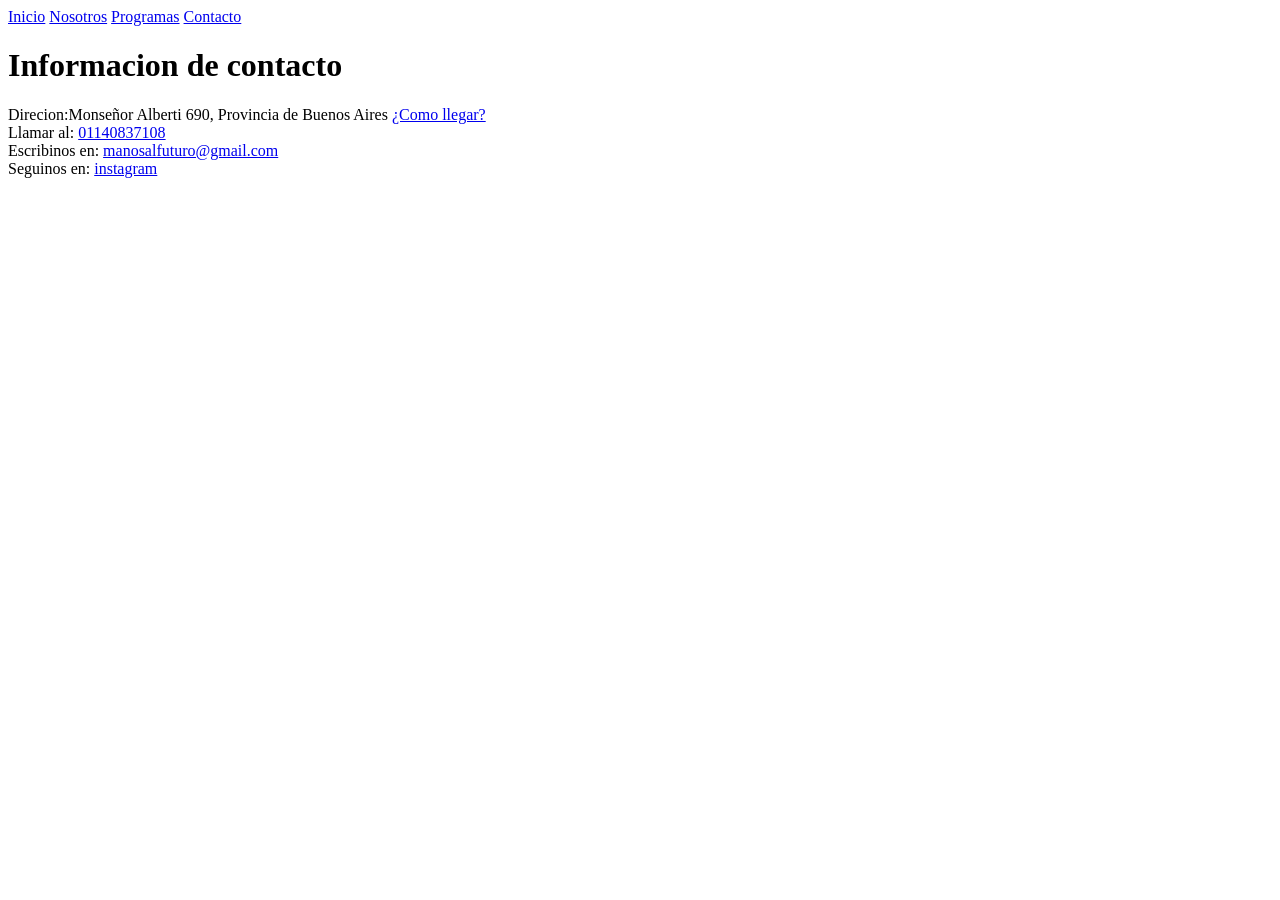
==== contacto.html @ b1430c81 "feat: agrege nav en todos las paginas" ====
<!DOCTYPE html>
<html lang="es">
    <head>
        <meta charset="UTF-8">
        <meta name="viewport" content="width=device-width, initial-scale=1.0">
        <title>Contactos</title>
    </head>
    <body>
         <nav>
        <a href="index.html">Inicio</a>
        <a href="nosotros.html">Nosotros</a>
        <a href="Programas.html">Programas</a>
        <a href="contacto.html">Contacto</a>
    </nav>
        <h1>Informacion de contacto</h1>
        <h2></h3>
        <p>
            Direcion:Monseñor Alberti 690, Provincia de Buenos Aires
            <a  href="https://www.google.com/maps/place/Fundacion+Escolares/@-34.4705504,-58.6862778,11z/data=!4m10!1m2!2m1!1sfundaciones+educativas+en+argentina!3m6!1s0x95bcb03cd8914271:0xf939d3e6d169eeed!8m2!3d-34.4705504!4d-58.5214829!15sCiNmdW5kYWNpb25lcyBlZHVjYXRpdmFzIGVuIGFyZ2VudGluYZIBF25vbl9wcm9maXRfb3JnYW5pemF0aW9u4AEA!16s%2Fg%2F11bbrhvqyq?entry=ttu&g_ep=EgoyMDI2MDQyMC4wIKXMDSoASAFQAw%3D%3D"
            target="_blank">¿Como llegar?</a><br>
            Llamar al:
            <a href="tel:+5401140837108">01140837108</a><br>
            Escribinos en:
            <a href="manos al futuro:manosalfuturo@gmail.com">manosalfuturo@gmail.com</a><br>
            Seguinos en:
            <a href="https://www.instagram.com/omfa_refugio/"
            target="_blank">instagram</a>
        </p>   
    </body>
</html>
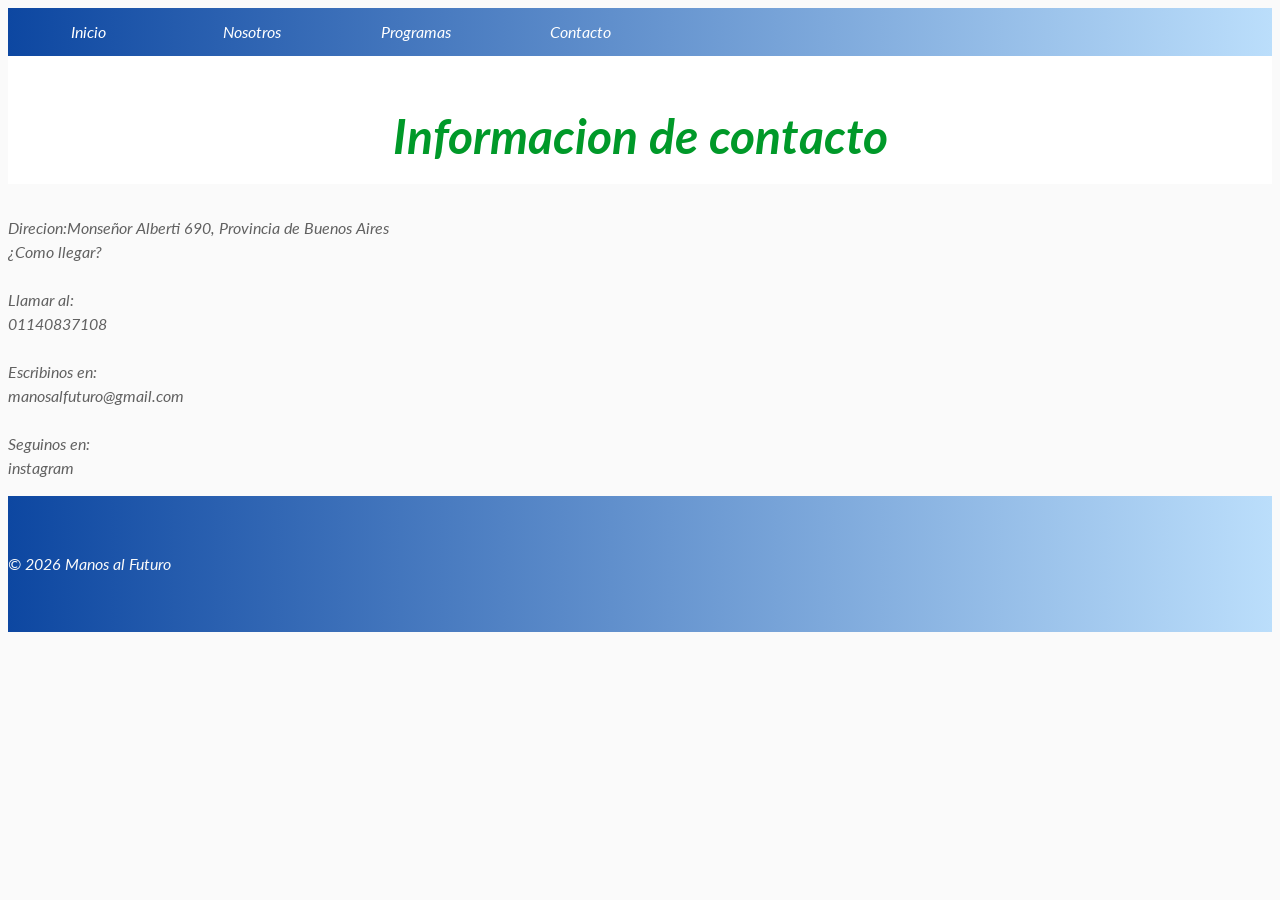
==== commit da5a4063: "feat: agrege un link de google fonts" ====
--- a/contacto.html
+++ b/contacto.html
@@ -2,18 +2,23 @@
 <html lang="es">
     <head>
         <meta charset="UTF-8">
+        <link rel="stylesheet" href="css/estilos.css">
         <meta name="viewport" content="width=device-width, initial-scale=1.0">
         <title>Contactos</title>
+        <link href="https://fonts.googleapis.com/css2?family=Cause:wght@100..900&family=Inter:ital,opsz,wght@0,14..32,100..900;1,14..32,100..900&family=Lato:ital,wght@0,100;0,300;0,400;0,700;0,900;1,100;1,300;1,400;1,700;1,900&family=Playwrite+GB+J+Guides:ital@0;1&family=Roboto:ital,wght@0,100..900;1,100..900&display=swap" rel="stylesheet">
     </head>
     <body>
-         <nav>
-        <a href="index.html">Inicio</a>
-        <a href="nosotros.html">Nosotros</a>
-        <a href="Programas.html">Programas</a>
-        <a href="contacto.html">Contacto</a>
-    </nav>
-        <h1>Informacion de contacto</h1>
-        <h2></h3>
+        <header>
+            <nav>
+                <ul>
+                    <li><a href="index.html">Inicio</a></li>
+                    <li><a href="nosotros.html">Nosotros</a></li>
+                    <li><a href="Programas.html">Programas</a></li>
+                    <li><a href="contacto.html">Contacto</a></li>
+                </ul>
+            </nav>
+            <h1>Informacion de contacto</h1>
+        </header>
         <p>
             Direcion:Monseñor Alberti 690, Provincia de Buenos Aires
             <a  href="https://www.google.com/maps/place/Fundacion+Escolares/@-34.4705504,-58.6862778,11z/data=!4m10!1m2!2m1!1sfundaciones+educativas+en+argentina!3m6!1s0x95bcb03cd8914271:0xf939d3e6d169eeed!8m2!3d-34.4705504!4d-58.5214829!15sCiNmdW5kYWNpb25lcyBlZHVjYXRpdmFzIGVuIGFyZ2VudGluYZIBF25vbl9wcm9maXRfb3JnYW5pemF0aW9u4AEA!16s%2Fg%2F11bbrhvqyq?entry=ttu&g_ep=EgoyMDI2MDQyMC4wIKXMDSoASAFQAw%3D%3D"
@@ -25,6 +30,9 @@
             Seguinos en:
             <a href="https://www.instagram.com/omfa_refugio/"
             target="_blank">instagram</a>
-        </p>   
+        </p>
+        <footer>
+            <p>© 2026 Manos al Futuro</p>
+        </footer>   
     </body>
 </html>
--- a/css/estilos.css
+++ b/css/estilos.css
@@ -0,0 +1,67 @@
+:root {
+--color-primario: #ffffff;
+--color-secundario: #009929;
+--color-terciario:#424242;
+--color-cuartario:#0D47A1;
+--color-quinto:#BBDEFB;
+--color-acento: #BDBDBD;
+--color-fondo: #FAFAFA;
+--color-texto: #616161;
+}
+body {
+  line-height:  1.5em;
+  background-color: var(--color-fondo);
+  color:var(--color-texto);
+  font-family: "Lato", sans-serif;
+  font-weight: 400;
+  font-style: italic;
+  font-size: 1rem;
+}
+header{
+background-color: var(--color-primario);
+}
+h1{
+color: var(--color-secundario);
+font-size: 3rem;
+text-align: center;
+line-height: 6rem;
+}
+
+h2{
+color: var(--color-terciario);
+font-size: 2rem;
+text-indent: 1rem;
+}
+a {
+  text-decoration: none;
+  color: inherit;
+  display: block;
+}
+
+nav {
+  color: var(--color-primario);
+  background: linear-gradient(to right,var(--color-cuartario),var(--color-quinto));
+ul{
+  list-style: none;
+  padding: 0;
+  margin: 0;
+line-height: 3rem;
+}
+  li{ 
+  width: 10rem; 
+  display: inline-block;
+  text-align: center;
+}
+
+}
+a:hover{
+  background: var(--color-quinto);
+  color: var(--color-terciario)
+}
+
+footer{
+  background: linear-gradient(to right,var(--color-cuartario),var(--color-quinto));
+  color: var(--color-fondo);
+  width: 100%;
+  padding: 2.5rem 0;
+}
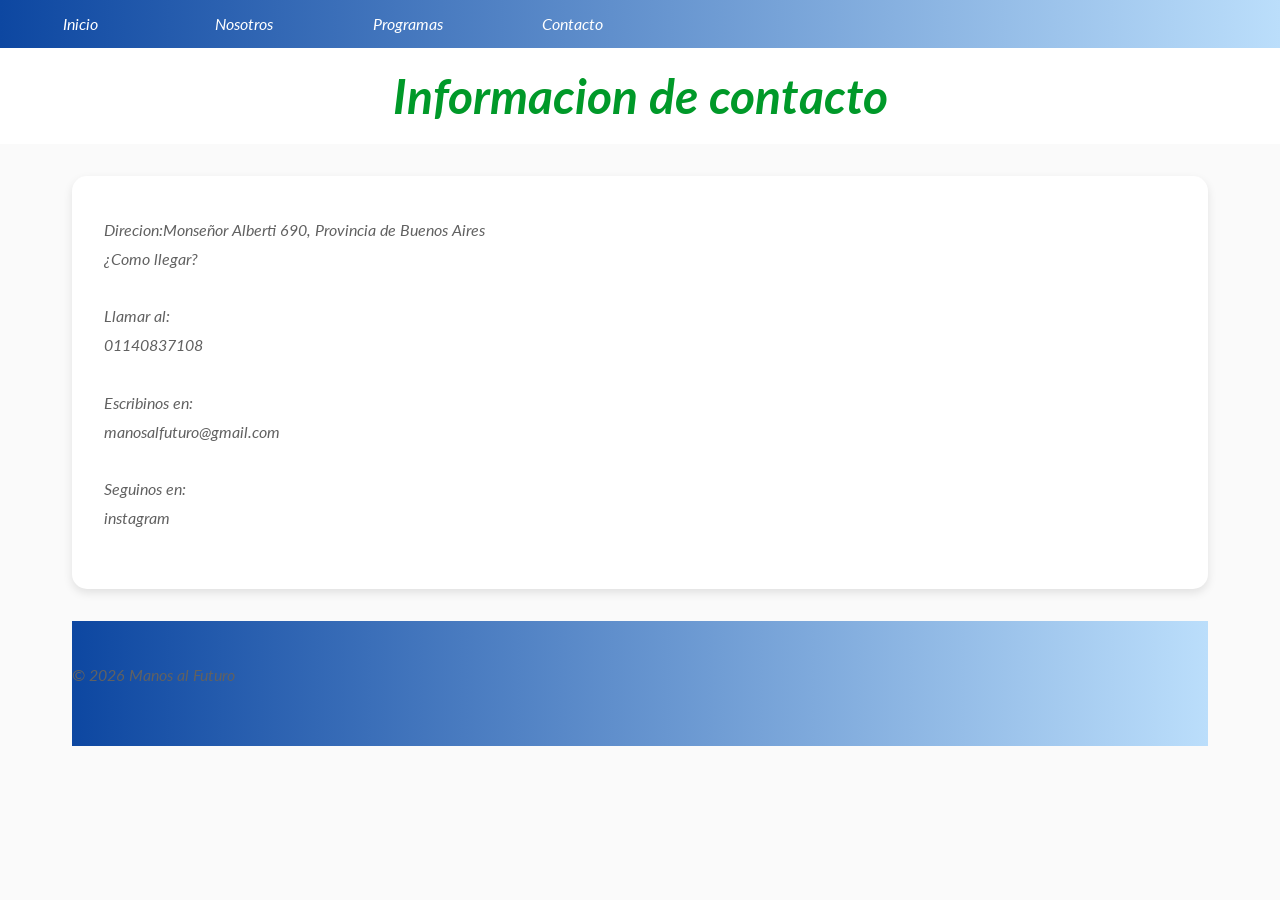
==== commit 414ba639: "Update contacto.html" ====
--- a/contacto.html
+++ b/contacto.html
@@ -19,20 +19,28 @@
             </nav>
             <h1>Informacion de contacto</h1>
         </header>
-        <p>
-            Direcion:Monseñor Alberti 690, Provincia de Buenos Aires
-            <a  href="https://www.google.com/maps/place/Fundacion+Escolares/@-34.4705504,-58.6862778,11z/data=!4m10!1m2!2m1!1sfundaciones+educativas+en+argentina!3m6!1s0x95bcb03cd8914271:0xf939d3e6d169eeed!8m2!3d-34.4705504!4d-58.5214829!15sCiNmdW5kYWNpb25lcyBlZHVjYXRpdmFzIGVuIGFyZ2VudGluYZIBF25vbl9wcm9maXRfb3JnYW5pemF0aW9u4AEA!16s%2Fg%2F11bbrhvqyq?entry=ttu&g_ep=EgoyMDI2MDQyMC4wIKXMDSoASAFQAw%3D%3D"
-            target="_blank">¿Como llegar?</a><br>
-            Llamar al:
-            <a href="tel:+5401140837108">01140837108</a><br>
-            Escribinos en:
-            <a href="manos al futuro:manosalfuturo@gmail.com">manosalfuturo@gmail.com</a><br>
-            Seguinos en:
-            <a href="https://www.instagram.com/omfa_refugio/"
-            target="_blank">instagram</a>
-        </p>
+        
+        <main class="programas-flex">
+
+            <section>
+            <p>
+                Direcion:Monseñor Alberti 690, Provincia de Buenos Aires
+                <a  href="https://www.google.com/maps/place/Fundacion+Escolares/@-34.4705504,-58.6862778,11z/data=!4m10!1m2!2m1!1sfundaciones+educativas+en+argentina!3m6!1s0x95bcb03cd8914271:0xf939d3e6d169eeed!8m2!3d-34.4705504!4d-58.5214829!15sCiNmdW5kYWNpb25lcyBlZHVjYXRpdmFzIGVuIGFyZ2VudGluYZIBF25vbl9wcm9maXRfb3JnYW5pemF0aW9u4AEA!16s%2Fg%2F11bbrhvqyq?entry=ttu&g_ep=EgoyMDI2MDQyMC4wIKXMDSoASAFQAw%3D%3D"
+                target="_blank">¿Como llegar?</a><br>
+                 Llamar al:
+                <a href="tel:+5401140837108">01140837108</a><br>
+                Escribinos en:
+                <a href="manos al futuro:manosalfuturo@gmail.com">manosalfuturo@gmail.com</a><br>
+                Seguinos en:
+                <a href="https://www.instagram.com/omfa_refugio/"
+                 target="_blank">instagram</a>
+            </p>
+            </section>
+        
         <footer>
             <p>© 2026 Manos al Futuro</p>
         </footer>   
+
+        </main>
     </body>
-</html>+</html>
--- a/css/estilos.css
+++ b/css/estilos.css
@@ -1,67 +1,217 @@
 :root {
---color-primario: #ffffff;
---color-secundario: #009929;
---color-terciario:#424242;
---color-cuartario:#0D47A1;
---color-quinto:#BBDEFB;
---color-acento: #BDBDBD;
---color-fondo: #FAFAFA;
---color-texto: #616161;
-}
-body {
-  line-height:  1.5em;
-  background-color: var(--color-fondo);
+  --color-primario: #ffffff;
+  --color-secundario: #009929;
+  --color-terciario: #424242;
+  --color-cuartario: #0D47A1;
+  --color-quinto: #BBDEFB;
+  --color-acento: #BDBDBD;
+  --color-fondo: #FAFAFA;
+  --color-texto: #616161;
+}
+
+*{
+  box-sizing:border-box;
+  margin:0;
+  padding:0;
+}
+
+body{
+  background-color:var(--color-fondo);
   color:var(--color-texto);
-  font-family: "Lato", sans-serif;
-  font-weight: 400;
-  font-style: italic;
-  font-size: 1rem;
-}
+  font-family:"Lato", sans-serif;
+  font-weight:400;
+  font-style:italic;
+  font-size:1rem;
+  line-height:1.5em;
+}
+
+a{
+  text-decoration:none;
+  color:inherit;
+  display:block;
+}
+
 header{
-background-color: var(--color-primario);
-}
+  background-color:var(--color-primario);
+}
+
+nav{
+  color:var(--color-primario);
+  background:linear-gradient(
+    to right,
+    var(--color-cuartario),
+    var(--color-quinto)
+  );
+}
+
+ul{
+  list-style:none;
+  padding:0;
+  margin:0;
+  line-height:3rem;
+}
+
+li{
+  width:10rem;
+  display:inline-block;
+  text-align:center;
+}
+
+a:hover{
+  background:var(--color-quinto);
+  color:var(--color-terciario);
+}
+
 h1{
-color: var(--color-secundario);
-font-size: 3rem;
-text-align: center;
-line-height: 6rem;
+  color:var(--color-secundario);
+  font-size:3rem;
+  text-align:center;
+  line-height:6rem;
+}
+
+table{
+  color:var(--color-texto);
+  background-color:var(--color-quinto);
+  border-color:var(--color-cuartario);
+  border-block-start-color:var(--color-secundario);
+  margin-inline-start:3rem;
+  width:600px;
+  margin-inline-start: 2rem;
+}
+
+main{
+  max-width:1200px;
+  margin:auto;
+  padding:2rem;
+}
+
+section{
+  background-color:var(--color-primario);
+  margin:2rem 0;
+  padding:2rem;
+  border-radius:15px;
+  box-shadow:0 4px 10px rgba(0,0,0,0.1);
+}
+
+article{
+  margin-bottom:1rem;
+  padding:1rem;
+  border-left:5px solid var(--color-secundario);
 }
 
 h2{
-color: var(--color-terciario);
-font-size: 2rem;
-text-indent: 1rem;
-}
-a {
-  text-decoration: none;
-  color: inherit;
-  display: block;
-}
-
-nav {
-  color: var(--color-primario);
-  background: linear-gradient(to right,var(--color-cuartario),var(--color-quinto));
-ul{
-  list-style: none;
-  padding: 0;
-  margin: 0;
-line-height: 3rem;
-}
-  li{ 
-  width: 10rem; 
-  display: inline-block;
-  text-align: center;
-}
-
-}
-a:hover{
-  background: var(--color-quinto);
-  color: var(--color-terciario)
-}
+  color:var(--color-terciario);
+  font-size:2rem;
+  text-align:center;
+  margin-bottom:1rem;
+}
+
+h3{
+  color:var(--color-cuartario);
+  font-size:1.5rem;
+  margin-bottom:1rem;
+}
+
+p{
+  color:var(--color-texto);
+  font-size:1rem;
+  text-align:justify;
+  line-height:1.8;
+  margin-bottom:1rem;
+}
+
+section p{
+  padding:0.5rem 0;
+}
+
+article p{
+  margin-left:0.5rem;
+}
+
+figure{
+  text-align:center;
+  margin-top:1.5rem;
+}
+
+img{
+  max-width:100%;
+  height:auto;
+  border-radius:15px;
+}
+
+figcaption{
+  margin-top:1rem;
+  font-style:italic;
+}
+
+
+
+
+.programas-flex{
+  display:flex;
+  flex-wrap:wrap;
+  gap:2rem;
+  justify-content:center;
+  align-items:stretch;
+}
+
+.programas-flex section{
+  flex:1 1 350px;
+  margin:0;
+}
+
+.programas-flex article{
+  height:100%;
+  display:flex;
+  flex-direction:column;
+  transition:transform .3s ease;
+}
+
+.programas-flex figure{
+  margin-top:auto;
+}
+
+.programas-flex article:hover{
+  transform:translateY(-5px);
+}
+
+.programas-flex ul {
+    list-style-type: disc; /* Fuerza a que se vean los puntitos */
+    padding-left: 20px;    /* Deja espacio a la izquierda para que no se corten */
+}
+
+
+
 
 footer{
-  background: linear-gradient(to right,var(--color-cuartario),var(--color-quinto));
-  color: var(--color-fondo);
-  width: 100%;
-  padding: 2.5rem 0;
-}
+  background:linear-gradient(
+    to right,
+    var(--color-cuartario),
+    var(--color-quinto)
+  );
+  color:var(--color-fondo);
+  width:100%;
+  padding:2.5rem 0;
+}
+
+
+@media (max-width:768px){
+
+  main{
+    padding:1rem;
+  }
+
+  section{
+    padding:1.5rem;
+  }
+
+  h2{
+    font-size:1.5rem;
+  }
+
+  .programas-flex{
+    flex-direction:column;
+  }
+
+}
+
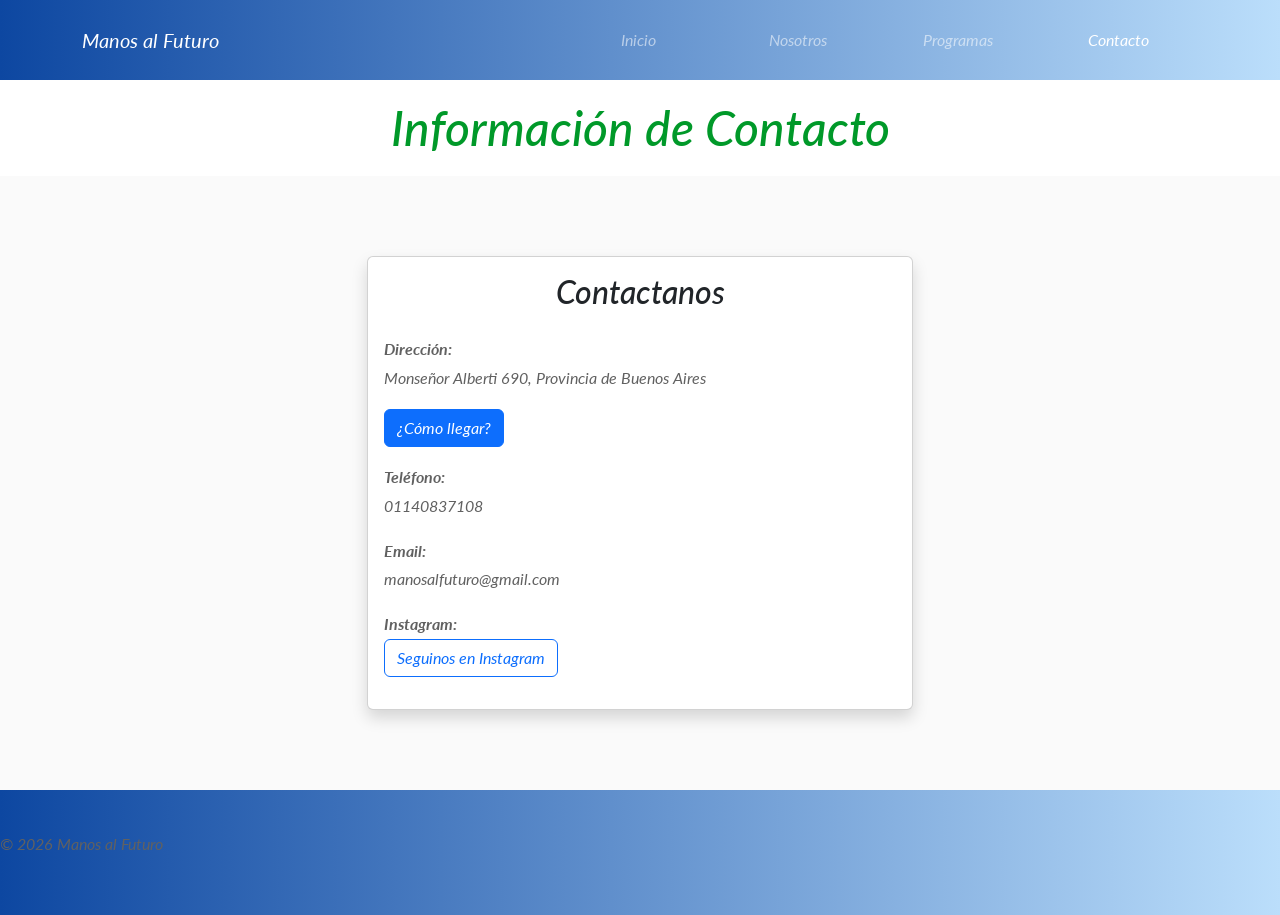
==== commit 1f0dcda8: "Update contacto.html" ====
--- a/contacto.html
+++ b/contacto.html
@@ -1,46 +1,129 @@
 <!DOCTYPE html>
 <html lang="es">
-    <head>
-        <meta charset="UTF-8">
-        <link rel="stylesheet" href="css/estilos.css">
-        <meta name="viewport" content="width=device-width, initial-scale=1.0">
-        <title>Contactos</title>
-        <link href="https://fonts.googleapis.com/css2?family=Cause:wght@100..900&family=Inter:ital,opsz,wght@0,14..32,100..900;1,14..32,100..900&family=Lato:ital,wght@0,100;0,300;0,400;0,700;0,900;1,100;1,300;1,400;1,700;1,900&family=Playwrite+GB+J+Guides:ital@0;1&family=Roboto:ital,wght@0,100..900;1,100..900&display=swap" rel="stylesheet">
-    </head>
-    <body>
-        <header>
-            <nav>
-                <ul>
-                    <li><a href="index.html">Inicio</a></li>
-                    <li><a href="nosotros.html">Nosotros</a></li>
-                    <li><a href="Programas.html">Programas</a></li>
-                    <li><a href="contacto.html">Contacto</a></li>
+
+<head>
+    <meta charset="UTF-8">
+    <meta name="viewport" content="width=device-width, initial-scale=1.0">
+
+    <title>Contactos</title>
+
+    
+    <link href="https://cdn.jsdelivr.net/npm/bootstrap@5.3.3/dist/css/bootstrap.min.css" rel="stylesheet">
+
+   
+    <link rel="stylesheet" href="css/estilos.css">
+
+
+    <link href="https://fonts.googleapis.com/css2?family=Lato:wght@300;400;700&display=swap" rel="stylesheet">
+</head>
+
+<body>
+
+<header>
+
+
+    <nav class="navbar navbar-expand-lg navbar-dark bg-primary">
+        <div class="container">
+
+            <a class="navbar-brand" href="index.html">Manos al Futuro</a>
+
+            <button class="navbar-toggler" type="button" data-bs-toggle="collapse"
+                data-bs-target="#menuPrincipal">
+                <span class="navbar-toggler-icon"></span>
+            </button>
+
+            <div class="collapse navbar-collapse" id="menuPrincipal">
+                <ul class="navbar-nav ms-auto">
+
+                    <li class="nav-item">
+                        <a class="nav-link" href="index.html">Inicio</a>
+                    </li>
+
+                    <li class="nav-item">
+                        <a class="nav-link" href="nosotros.html">Nosotros</a>
+                    </li>
+
+                    <li class="nav-item">
+                        <a class="nav-link" href="programas.html">Programas</a>
+                    </li>
+
+                    <li class="nav-item">
+                        <a class="nav-link active" href="contacto.html">Contacto</a>
+                    </li>
+
                 </ul>
-            </nav>
-            <h1>Informacion de contacto</h1>
-        </header>
-        
-        <main class="programas-flex">
+            </div>
 
-            <section>
-            <p>
-                Direcion:Monseñor Alberti 690, Provincia de Buenos Aires
-                <a  href="https://www.google.com/maps/place/Fundacion+Escolares/@-34.4705504,-58.6862778,11z/data=!4m10!1m2!2m1!1sfundaciones+educativas+en+argentina!3m6!1s0x95bcb03cd8914271:0xf939d3e6d169eeed!8m2!3d-34.4705504!4d-58.5214829!15sCiNmdW5kYWNpb25lcyBlZHVjYXRpdmFzIGVuIGFyZ2VudGluYZIBF25vbl9wcm9maXRfb3JnYW5pemF0aW9u4AEA!16s%2Fg%2F11bbrhvqyq?entry=ttu&g_ep=EgoyMDI2MDQyMC4wIKXMDSoASAFQAw%3D%3D"
-                target="_blank">¿Como llegar?</a><br>
-                 Llamar al:
-                <a href="tel:+5401140837108">01140837108</a><br>
-                Escribinos en:
-                <a href="manos al futuro:manosalfuturo@gmail.com">manosalfuturo@gmail.com</a><br>
-                Seguinos en:
-                <a href="https://www.instagram.com/omfa_refugio/"
-                 target="_blank">instagram</a>
-            </p>
-            </section>
-        
-        <footer>
-            <p>© 2026 Manos al Futuro</p>
-        </footer>   
+        </div>
+    </nav>
 
-        </main>
-    </body>
+    <h1>Información de Contacto</h1>
+
+</header>
+
+<main class="container my-5">
+
+    <div class="row justify-content-center">
+
+        <div class="col-12 col-md-8 col-lg-6">
+
+            <div class="card shadow">
+
+                <div class="card-body">
+
+                    <h2 class="card-title text-center mb-4">
+                        Contactanos
+                    </h2>
+
+                    <p>
+                        <strong>Dirección:</strong><br>
+                        Monseñor Alberti 690, Provincia de Buenos Aires
+                    </p>
+
+                    <a href="https://www.google.com/maps/place/Fundacion+Escolares/@-34.4705504,-58.6862778,11z/data=!4m10!1m2!2m1!1sfundaciones+educativas+en+argentina!3m6!1s0x95bcb03cd8914271:0xf939d3e6d169eeed!8m2!3d-34.4705504!4d-58.5214829!15sCiNmdW5kYWNpb25lcyBlZHVjYXRpdmFzIGVuIGFyZ2VudGluYZIBF25vbl9wcm9maXRfb3JnYW5pemF0aW9u4AEA!16s%2Fg%2F11bbrhvqyq?entry=ttu&g_ep=EgoyMDI2MDQyMC4wIKXMDSoASAFQAw%3D%3D"
+                        target="_blank"
+                        class="btn btn-primary mb-3">
+                        ¿Cómo llegar?
+                    </a>
+
+                    <p>
+                        <strong>Teléfono:</strong><br>
+                        <a href="tel:+5401140837108">
+                            01140837108
+                        </a>
+                    </p>
+
+                    <p>
+                        <strong>Email:</strong><br>
+                        <a href="mailto:manosalfuturo@gmail.com">
+                            manosalfuturo@gmail.com
+                        </a>
+                    </p>
+
+                    <p>
+                        <strong>Instagram:</strong><br>
+                        <a href="https://www.instagram.com/omfa_refugio/"
+                            target="_blank"
+                            class="btn btn-outline-primary">
+                            Seguinos en Instagram
+                        </a>
+                    </p>
+
+                </div>
+
+            </div>
+
+        </div>
+
+    </div>
+
+</main>
+
+<footer>
+    <p>© 2026 Manos al Futuro</p>
+</footer>
+
+<script src="https://cdn.jsdelivr.net/npm/bootstrap@5.3.3/dist/js/bootstrap.bundle.min.js"></script>
+
+</body>
 </html>
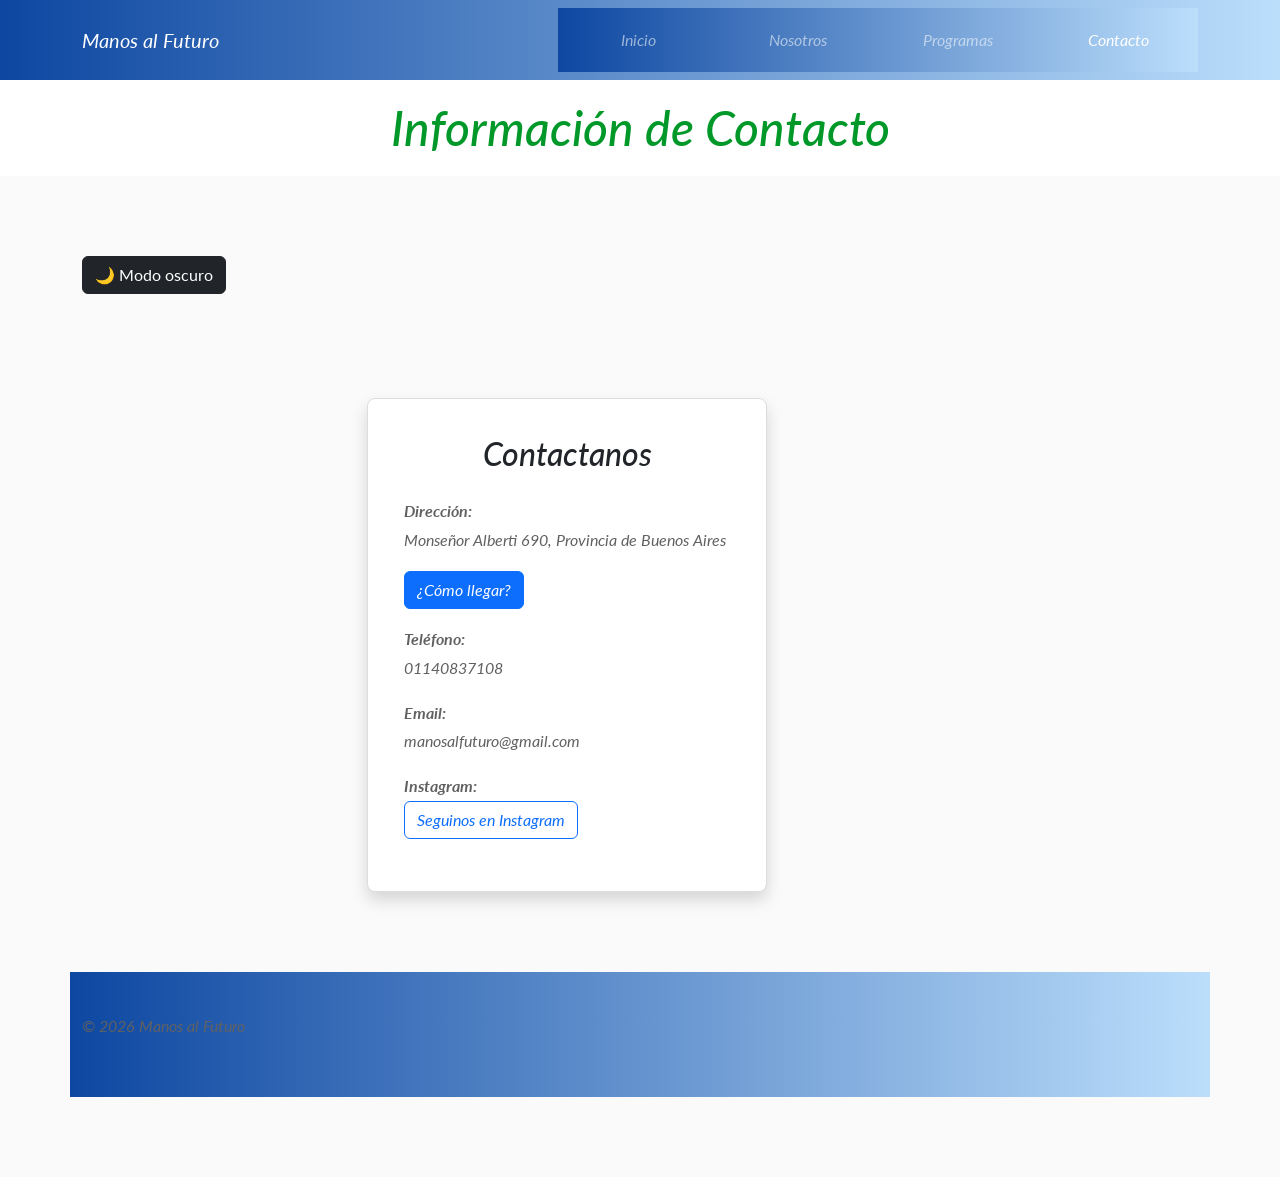
==== commit fe47887e: "Update contacto.html" ====
--- a/contacto.html
+++ b/contacto.html
@@ -9,8 +9,6 @@
 
     
     <link href="https://cdn.jsdelivr.net/npm/bootstrap@5.3.3/dist/css/bootstrap.min.css" rel="stylesheet">
-
-   
     <link rel="stylesheet" href="css/estilos.css">
 
 
@@ -63,6 +61,13 @@
 
 <main class="container my-5">
 
+    <button id="btn-modo" class="btn btn-dark mb-4">
+        🌙 Modo oscuro
+    </button>
+    <div class="row justify-content-center">
+
+<main class="container my-5">
+
     <div class="row justify-content-center">
 
         <div class="col-12 col-md-8 col-lg-6">
@@ -82,6 +87,7 @@
 
                     <a href="https://www.google.com/maps/place/Fundacion+Escolares/@-34.4705504,-58.6862778,11z/data=!4m10!1m2!2m1!1sfundaciones+educativas+en+argentina!3m6!1s0x95bcb03cd8914271:0xf939d3e6d169eeed!8m2!3d-34.4705504!4d-58.5214829!15sCiNmdW5kYWNpb25lcyBlZHVjYXRpdmFzIGVuIGFyZ2VudGluYZIBF25vbl9wcm9maXRfb3JnYW5pemF0aW9u4AEA!16s%2Fg%2F11bbrhvqyq?entry=ttu&g_ep=EgoyMDI2MDQyMC4wIKXMDSoASAFQAw%3D%3D"
                         target="_blank"
+                        rel="noopener noreferrer"
                         class="btn btn-primary mb-3">
                         ¿Cómo llegar?
                     </a>
@@ -104,6 +110,7 @@
                         <strong>Instagram:</strong><br>
                         <a href="https://www.instagram.com/omfa_refugio/"
                             target="_blank"
+                            rel="noopener noreferrer"
                             class="btn btn-outline-primary">
                             Seguinos en Instagram
                         </a>
@@ -124,6 +131,6 @@
 </footer>
 
 <script src="https://cdn.jsdelivr.net/npm/bootstrap@5.3.3/dist/js/bootstrap.bundle.min.js"></script>
-
+<script src="Javascript/main.js"></script>
 </body>
 </html>
--- a/css/estilos.css
+++ b/css/estilos.css
@@ -1,3 +1,4 @@
+/* Colores de la pagina --------------------------------------------------------------------------------------*/
 :root {
   --color-primario: #ffffff;
   --color-secundario: #009929;
@@ -9,11 +10,10 @@
   --color-texto: #616161;
 }
 
-*{
-  box-sizing:border-box;
-  margin:0;
-  padding:0;
-}
+
+
+
+/* Aspecto general de la pagina -------------------------------------------------------------------------------------------*/
 
 body{
   background-color:var(--color-fondo);
@@ -25,14 +25,113 @@
   line-height:1.5em;
 }
 
-a{
-  text-decoration:none;
-  color:inherit;
-  display:block;
-}
+main{
+  max-width:1200px;
+  margin:auto;
+  padding:2rem;
+}
+
+
+  
+
+
+
+/* Aspecto de las Box ---------------------------------------------------*/
+
+.card{
+   flex: 1 1 calc(25% - 20px); 
+  min-width: 250px; 
+  max-width: 400px; 
+  background-color: #ffffff;
+  border: 1px solid #ddd;
+  border-radius: 8px;
+  padding: 20px;
+  box-shadow: 0 4px 6px rgba(0, 0, 0, 0.1);
+}
+
+*{
+  box-sizing:border-box;
+  margin:0;
+  padding:0;
+}
+
+
+/* Tabla e Images -------------------------------------------------------*/
+  
+table{
+  color:var(--color-texto);
+  background-color:var(--color-quinto);
+  border-color:var(--color-cuartario);
+  border-block-start-color:var(--color-secundario);
+  margin-inline-start:2rem;
+  width:600px;
+}
+
+img{
+  max-width:100%;
+  height:auto;
+  border-radius:15px;
+}
+
+figure{
+  text-align:center;
+  margin-top:1.5rem;
+}
+
+figcaption{
+  margin-top:1rem;
+  font-style:italic;
+}
+
+
+
+
+
+
+
+/* Visualizacion de Titulos, Subtitulos y textos ------------------------------------------------------------------------*/
+
+h1{
+  color:var(--color-secundario);
+  font-size:3rem;
+  text-align:center;
+  line-height:6rem;
+}
+
+h2{
+  color:var(--color-terciario);
+  font-size:2rem;
+  text-align:center;
+  margin-bottom:1rem;
+}
+
+h3{
+  color:var(--color-cuartario);
+  font-size:1.5rem;
+  margin-bottom:1rem;
+}
+
+p{
+color: var(--color-texto);
+font-size:1rem;
+text-align:justify;
+line-height:1.8;
+margin-bottom:1rem;
+}
+
+
+
+
+  
+/* Aspecto visual y configuracion del Navegador de la pagina -----------------------------------------------------------*/
 
 header{
   background-color:var(--color-primario);
+  position: sticky;
+  top:0;
+  left: 0;
+  width: 100%;
+  z-index: 1000;
 }
 
 nav{
@@ -40,9 +139,44 @@
   background:linear-gradient(
     to right,
     var(--color-cuartario),
-    var(--color-quinto)
-  );
-}
+    var(--color-quinto));
+}
+.navbar-nav{
+  color: var(--color-primario);
+  background:linear-gradient(
+    to right,
+    var(--color-cuartario),
+    var(--color-quinto));
+    
+}
+.navbar-brand{
+  width: 8rem;
+}
+
+
+
+
+
+
+/* Aspecto del a ------------------------------------------------------------------------------------------------------*/
+
+a{
+  text-decoration:none;
+  color:inherit;
+  display:block;
+}
+
+a:hover{
+  background:var(--color-quinto);
+  color:var(--color-primario);
+}
+
+
+
+
+
+
+/* Aspecto de las Listas ------------------------------------------------------------- */
 
 ul{
   list-style:none;
@@ -57,33 +191,13 @@
   text-align:center;
 }
 
-a:hover{
-  background:var(--color-quinto);
-  color:var(--color-terciario);
-}
-
-h1{
-  color:var(--color-secundario);
-  font-size:3rem;
-  text-align:center;
-  line-height:6rem;
-}
-
-table{
-  color:var(--color-texto);
-  background-color:var(--color-quinto);
-  border-color:var(--color-cuartario);
-  border-block-start-color:var(--color-secundario);
-  margin-inline-start:3rem;
-  width:600px;
-  margin-inline-start: 2rem;
-}
-
-main{
-  max-width:1200px;
-  margin:auto;
-  padding:2rem;
-}
+
+
+
+
+
+
+/* Configuracion de Section y Article --------------------------------------------------------------------------*/
 
 section{
   background-color:var(--color-primario);
@@ -93,59 +207,27 @@
   box-shadow:0 4px 10px rgba(0,0,0,0.1);
 }
 
+section p{
+  padding:0.5rem 0;
+}
+
 article{
-  margin-bottom:1rem;
-  padding:1rem;
+  color:var(--color-texto);
   border-left:5px solid var(--color-secundario);
-}
-
-h2{
-  color:var(--color-terciario);
-  font-size:2rem;
-  text-align:center;
-  margin-bottom:1rem;
-}
-
-h3{
-  color:var(--color-cuartario);
-  font-size:1.5rem;
-  margin-bottom:1rem;
-}
-
-p{
-  color:var(--color-texto);
   font-size:1rem;
   text-align:justify;
   line-height:1.8;
   margin-bottom:1rem;
-}
-
-section p{
-  padding:0.5rem 0;
-}
-
-article p{
-  margin-left:0.5rem;
-}
-
-figure{
-  text-align:center;
-  margin-top:1.5rem;
-}
-
-img{
-  max-width:100%;
-  height:auto;
-  border-radius:15px;
-}
-
-figcaption{
-  margin-top:1rem;
-  font-style:italic;
-}
-
-
-
+  padding:1rem;
+}
+
+
+
+
+
+
+
+/* Configuracion de Programas incluyendo el aspecto de las listas --------------------------------------------------------------------*/
 
 .programas-flex{
   display:flex;
@@ -180,8 +262,16 @@
     padding-left: 20px;    /* Deja espacio a la izquierda para que no se corten */
 }
 
-
-
+.programas-flex{
+    flex-direction:column;
+  }
+
+
+
+
+
+
+/* Configuracion de Footer -------------------------------------------------------------------------------*/
 
 footer{
   background:linear-gradient(
@@ -195,23 +285,17 @@
 }
 
 
+
+
+
+
+/* Visualizacion en dispositivos moviles: celulares y tablets ----------------------------------------------------------------------------*/
 @media (max-width:768px){
-
-  main{
-    padding:1rem;
-  }
-
-  section{
-    padding:1.5rem;
-  }
-
-  h2{
-    font-size:1.5rem;
-  }
-
-  .programas-flex{
-    flex-direction:column;
-  }
-
-}
-
+}
+
+
+  
+  
+
+
+
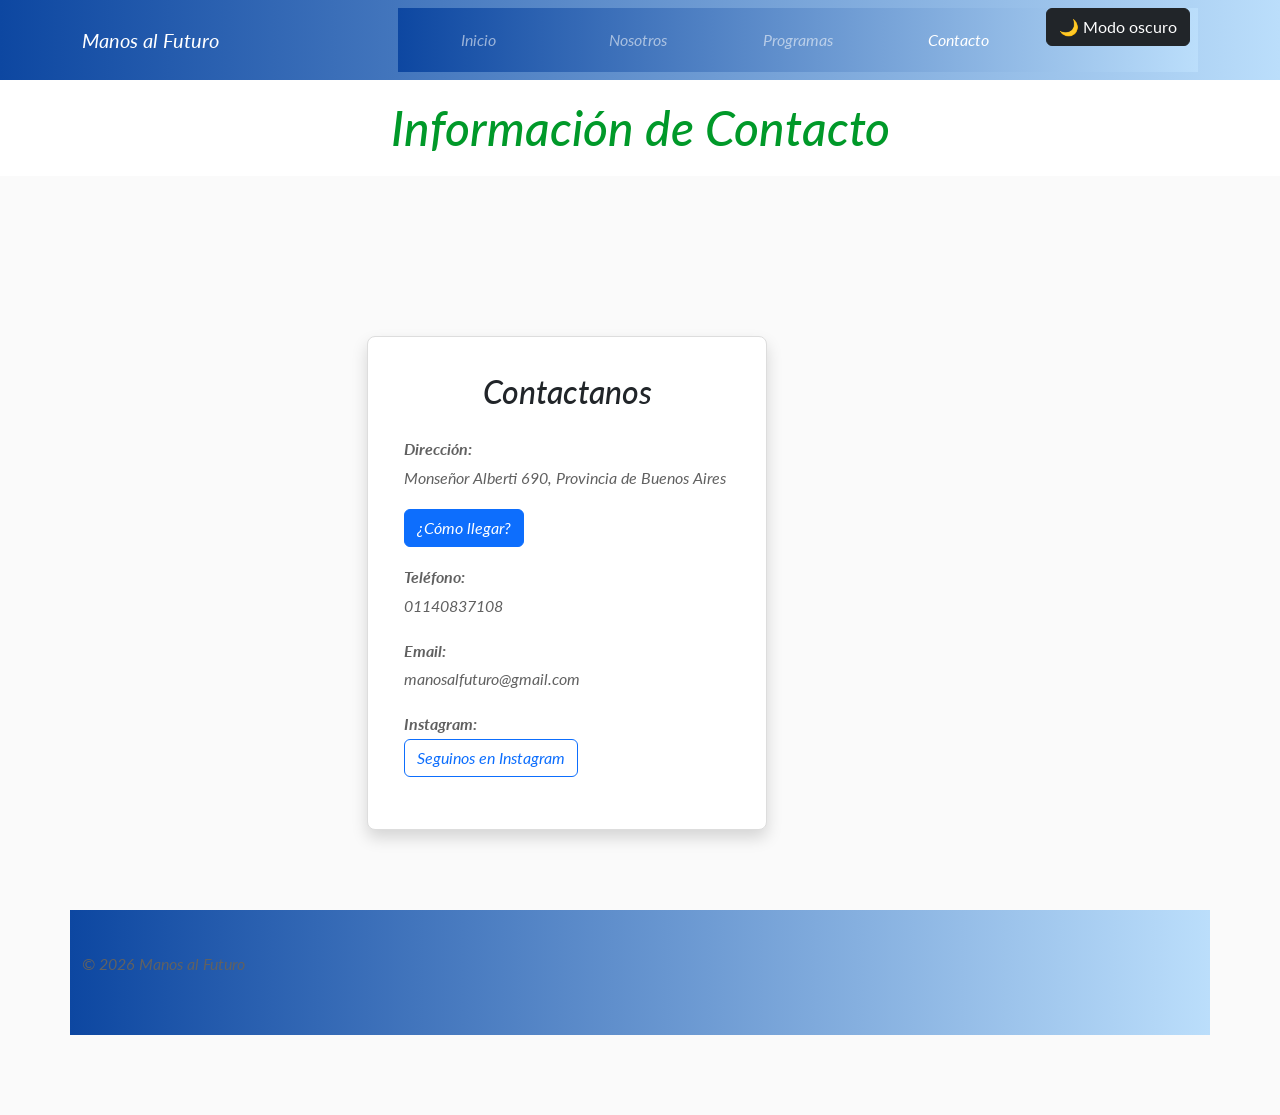
==== commit 052862c8: "Update contacto.html Puse el botón de modo oscuro dentro del header" ====
--- a/contacto.html
+++ b/contacto.html
@@ -49,6 +49,12 @@
                         <a class="nav-link active" href="contacto.html">Contacto</a>
                     </li>
 
+                     <li>
+                        <button id="btn-modo" class="btn btn-dark mb-4">
+                            🌙 Modo oscuro
+                        </button>
+                     </li>
+
                 </ul>
             </div>
 
@@ -59,11 +65,9 @@
 
 </header>
 
+    
 <main class="container my-5">
 
-    <button id="btn-modo" class="btn btn-dark mb-4">
-        🌙 Modo oscuro
-    </button>
     <div class="row justify-content-center">
 
 <main class="container my-5">
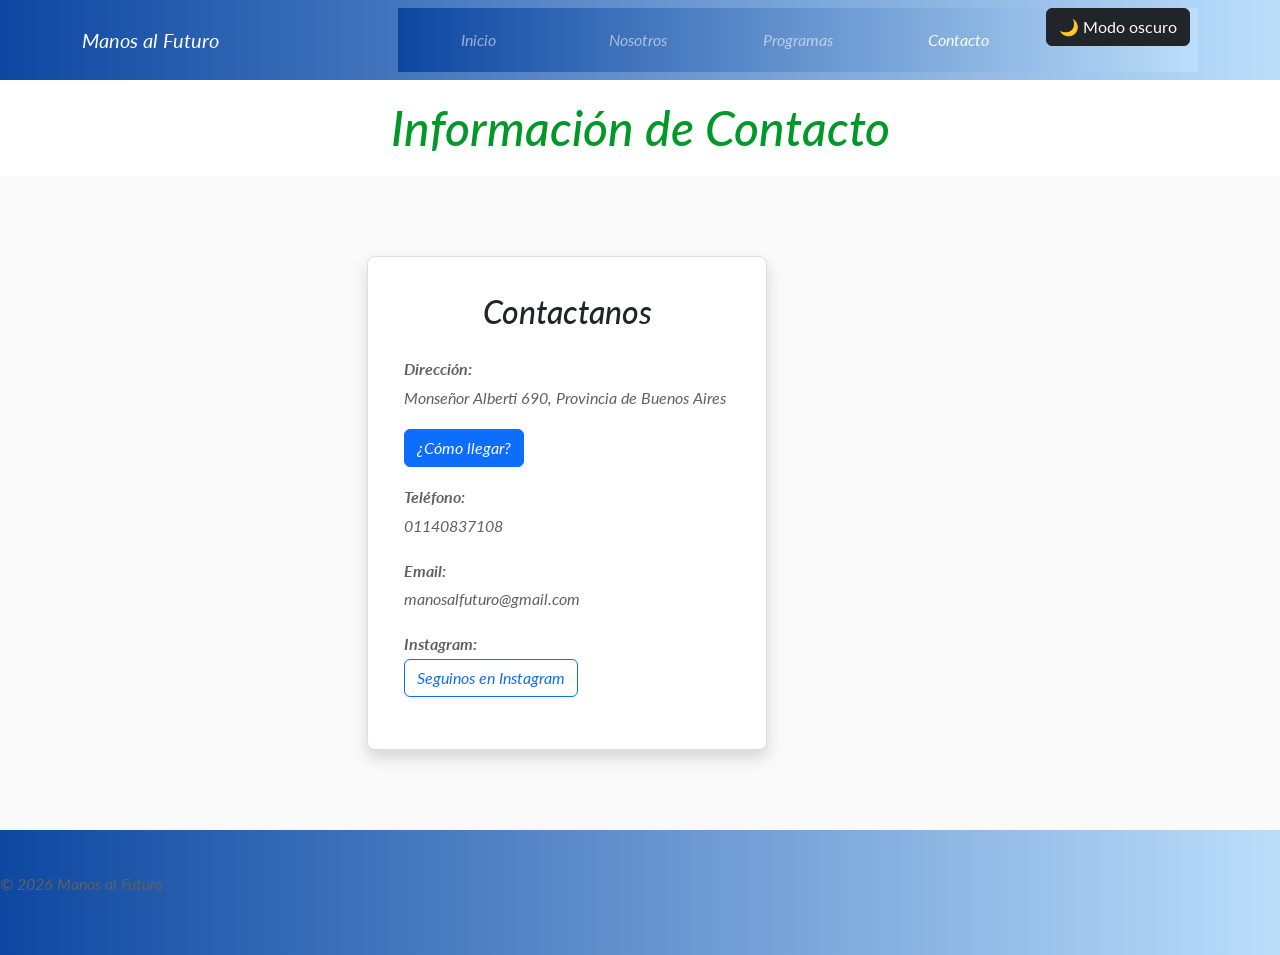
==== commit 5b2c6633: "Update contacto.html El codigo <main estaba repetido junto al div de abajo" ====
--- a/contacto.html
+++ b/contacto.html
@@ -65,11 +65,8 @@
 
 </header>
 
+
     
-<main class="container my-5">
-
-    <div class="row justify-content-center">
-
 <main class="container my-5">
 
     <div class="row justify-content-center">
--- a/css/estilos.css
+++ b/css/estilos.css
@@ -32,6 +32,21 @@
 }
 
 
+
+
+
+/* Modo oscuro --------------------------------------------------*/
+
+body.oscuro {
+  background-color: #1e1e1e;
+  color: #f1f1f1;
+}
+
+body.oscuro section {
+  background-color: #2d2d2d;
+}
+
+
   
 
 
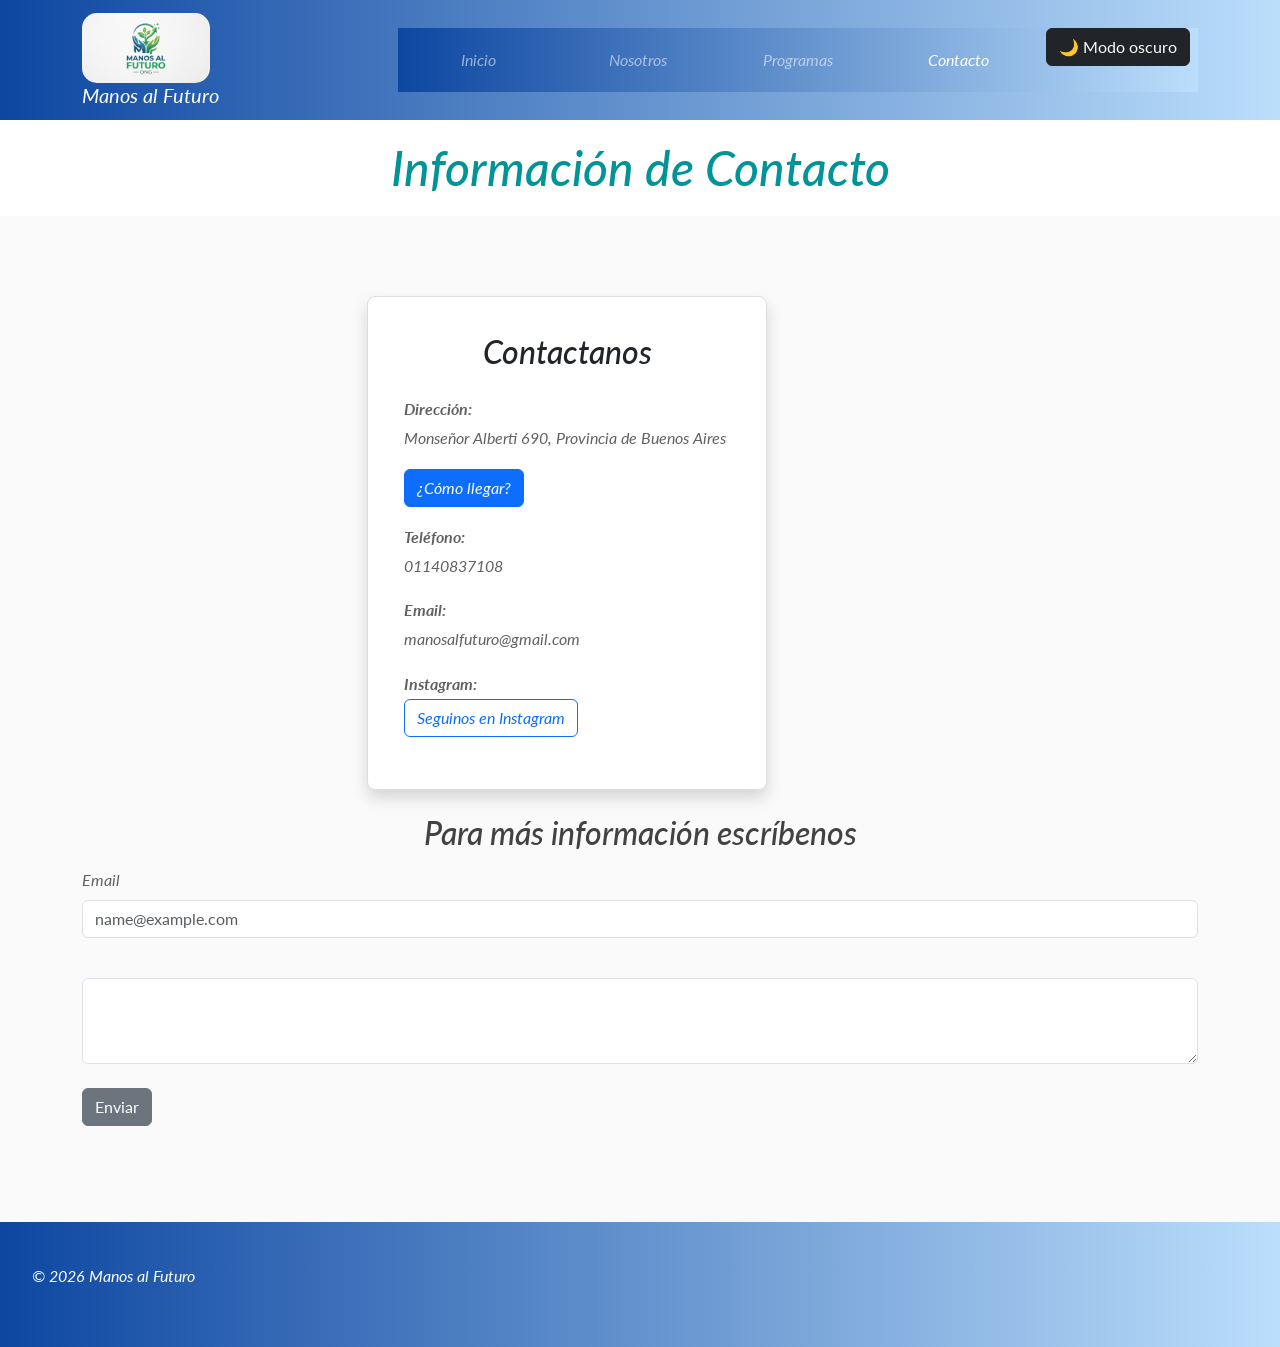
==== commit a77b0e76: "feat:modificacion del nav-index y agregue un formulario con validacion" ====
--- a/contacto.html
+++ b/contacto.html
@@ -23,7 +23,7 @@
     <nav class="navbar navbar-expand-lg navbar-dark bg-primary">
         <div class="container">
 
-            <a class="navbar-brand" href="index.html">Manos al Futuro</a>
+            <a class="navbar-brand" href="index.html" class="logo"><img src="imagenes/index/logo.jfif" alt="Nombre de la ONG" href="index.html"><br>Manos al Futuro</a>
 
             <button class="navbar-toggler" type="button" data-bs-toggle="collapse"
                 data-bs-target="#menuPrincipal">
@@ -124,7 +124,21 @@
         </div>
 
     </div>
-
+    <br>
+    <form id="contactoForm">
+        <div class="mb-3">
+            <h2>Para más información escríbenos</h2>
+            <label for="email" class="form-label">Email</label>
+            <input type="email" class="form-control" id="email" placeholder="name@example.com">
+        </div>
+        <div class="mb-3">
+            <label for="mensaje" class="form-label"></label>
+            <textarea class="form-control" id="mensajeTexto" rows="3"></textarea>
+            <br>
+            <button type="submit" class="btn btn-secondary">Enviar</button>
+            <div id="mensajeEstado"></div>
+        </div>
+    </form>
 </main>
 
 <footer>
--- a/css/estilos.css
+++ b/css/estilos.css
@@ -1,13 +1,16 @@
 /* Colores de la pagina --------------------------------------------------------------------------------------*/
 :root {
   --color-primario: #ffffff;
-  --color-secundario: #009929;
+  --color-secundario: #009499;
   --color-terciario: #424242;
   --color-cuartario: #0D47A1;
   --color-quinto: #BBDEFB;
+  --color-sexto: #94bcdd;
   --color-acento: #BDBDBD;
   --color-fondo: #FAFAFA;
   --color-texto: #616161;
+  --color-texto-modo-oscuro: #949494;
+  --color-texto-footer: #ffffff;
 }
 
 
@@ -45,6 +48,39 @@
 body.oscuro section {
   background-color: #2d2d2d;
 }
+
+body.oscuro header{
+  background-color:var(--color-terciario);
+}
+
+
+
+/*Texto y tabla ------------*/
+
+body.oscuro h1{
+  color:var(--color-quinto)
+}
+
+body.oscuro h2{
+  color:var(--color-sexto)
+}
+
+body.oscuro h5{
+  color:var(--color-sexto)
+}
+
+body.oscuro p{
+  color:var(--color-texto-modo-oscuro)
+}
+
+body.oscuro footer p{
+  color: var(--color-texto-footer)
+}
+
+body.oscuro table {
+  background-color:var(--color-texto-modo-oscuro);
+}
+
 
 
   
@@ -299,6 +335,11 @@
   padding:2.5rem 0;
 }
 
+footer p{
+  color: var(--color-texto-footer);
+  margin-left: 2rem;
+}
+
 
 
 
